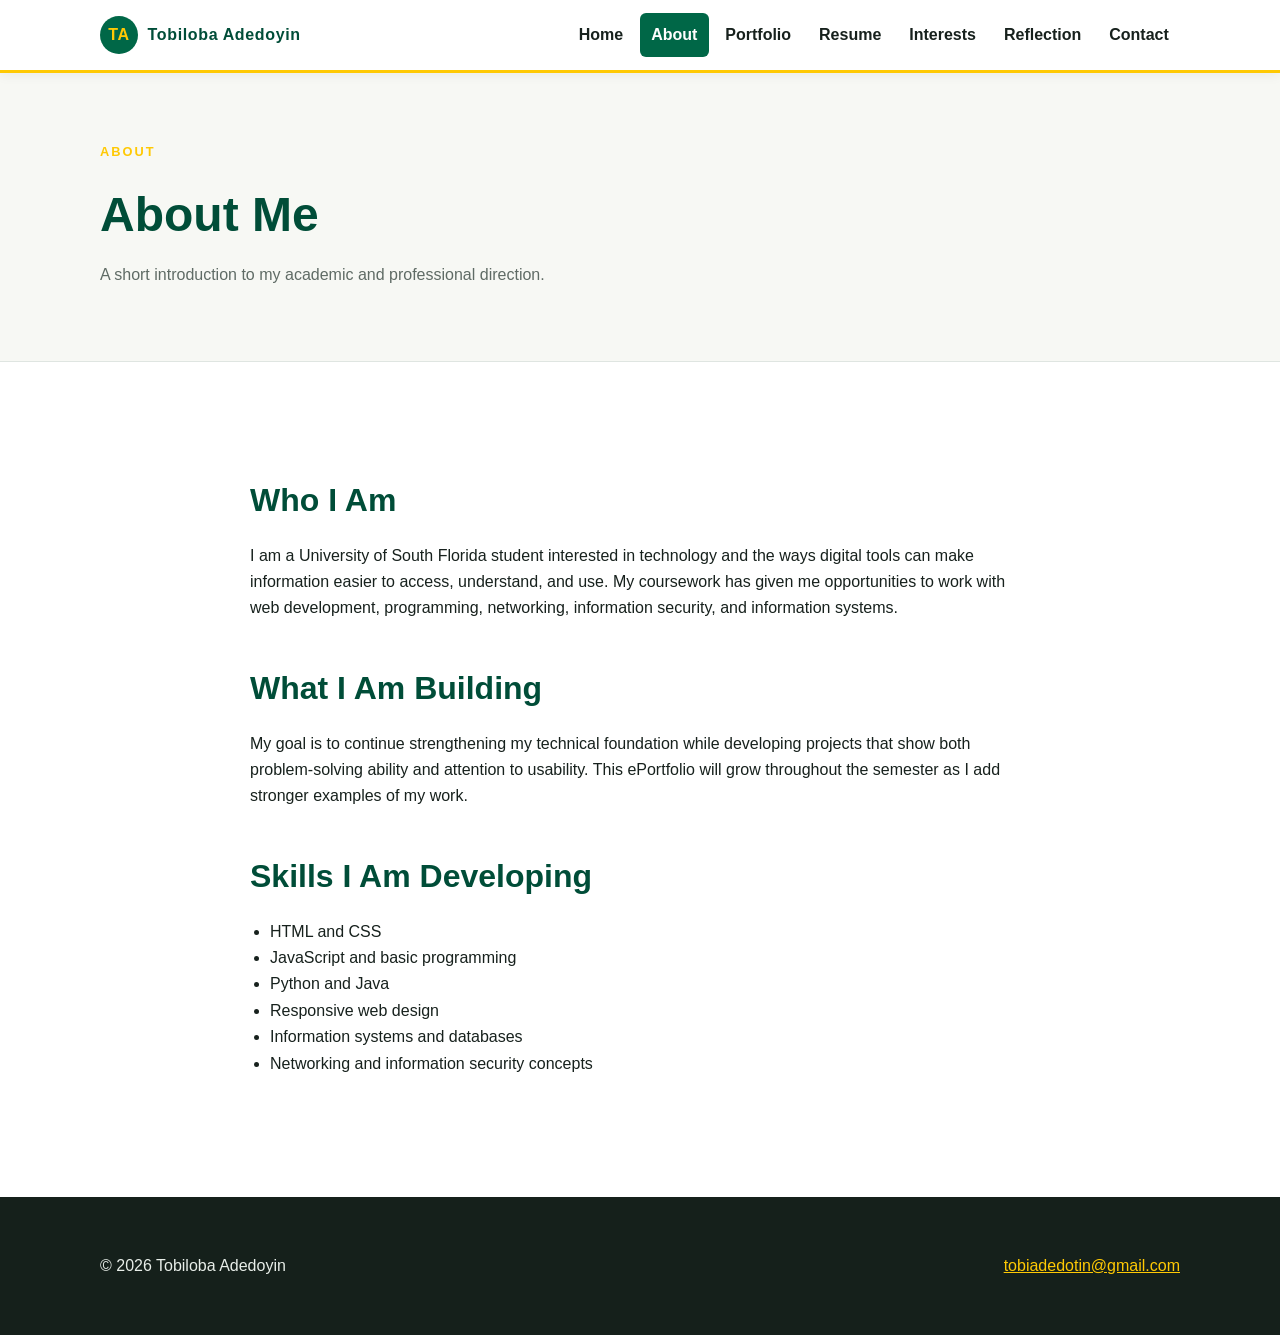
==== about.html @ c0148b47 "Add files via upload" ====
<!doctype html>
<html lang="en">
<head>
<meta charset="utf-8">
<meta name="viewport" content="width=device-width, initial-scale=1">
<meta name="description" content="Tobiloba Adedoyin's professional ePortfolio.">
<title>About | Tobiloba Adedoyin</title>
<link rel="stylesheet" href="styles.css">
</head>
<body>
<a class="skip-link" href="#main-content">Skip to main content</a>
<header class="site-header">
  <div class="nav-wrap">
    <a class="brand" href="index.html"><span class="brand-mark" aria-hidden="true">TA</span><span>Tobiloba Adedoyin</span></a>
    <button class="nav-toggle" type="button" aria-expanded="false" aria-controls="site-nav">Menu</button>
    <nav id="site-nav" class="site-nav" aria-label="Main navigation"><a href="index.html" >Home</a><a href="about.html" aria-current="page">About</a><a href="portfolio.html" >Portfolio</a><a href="resume.html" >Resume</a><a href="interests.html" >Interests</a><a href="reflection.html" >Reflection</a><a href="contact.html" >Contact</a></nav>
  </div>
</header>
<main id="main-content">
<section class="page-hero"><div class="container"><p class="eyebrow">About</p><h1>About Me</h1><p class="section-intro">A short introduction to my academic and professional direction.</p></div></section>
<section class="section"><div class="container prose">
<h2>Who I Am</h2>
<p>I am a University of South Florida student interested in technology and the ways digital tools can make information easier to access, understand, and use. My coursework has given me opportunities to work with web development, programming, networking, information security, and information systems.</p>
<h2>What I Am Building</h2>
<p>My goal is to continue strengthening my technical foundation while developing projects that show both problem-solving ability and attention to usability. This ePortfolio will grow throughout the semester as I add stronger examples of my work.</p>
<h2>Skills I Am Developing</h2>
<ul class="list"><li>HTML and CSS</li><li>JavaScript and basic programming</li><li>Python and Java</li><li>Responsive web design</li><li>Information systems and databases</li><li>Networking and information security concepts</li></ul>
</div></section>
</main>
<footer class="site-footer">
  <div class="container footer-grid">
    <p>© 2026 Tobiloba Adedoyin</p>
    <p><a href="mailto:tobiadedotin@gmail.com">tobiadedotin@gmail.com</a></p>
  </div>
</footer>
<script>
const toggle=document.querySelector('.nav-toggle');
const nav=document.querySelector('.site-nav');
if(toggle) toggle.addEventListener('click',()=>{
  const open=toggle.getAttribute('aria-expanded')==='true';
  toggle.setAttribute('aria-expanded', String(!open));
  nav.classList.toggle('open');
});
</script>
</body>
</html>
---- styles.css ----
:root{
  --green:#006747;
  --green-dark:#004d38;
  --gold:#ffc904;
  --cream:#f7f8f4;
  --ink:#17211d;
  --muted:#5f6b65;
  --white:#fff;
  --border:#dfe5e1;
  --max:1120px;
}
*{box-sizing:border-box}
html{scroll-behavior:smooth}
body{margin:0;font-family:Arial,Helvetica,sans-serif;color:var(--ink);background:var(--white);line-height:1.65}
a{color:var(--green-dark)}
a:focus-visible,button:focus-visible{outline:3px solid var(--gold);outline-offset:3px}
.skip-link{position:absolute;left:-9999px;top:auto}
.skip-link:focus{left:1rem;top:1rem;background:var(--white);padding:.75rem 1rem;z-index:9999}
.site-header{position:sticky;top:0;z-index:1000;background:rgba(255,255,255,.97);border-bottom:3px solid var(--gold);box-shadow:0 2px 12px rgba(0,0,0,.06)}
.nav-wrap{max-width:var(--max);margin:auto;padding:.8rem 1.25rem;display:flex;align-items:center;justify-content:space-between;gap:1rem}
.brand{text-decoration:none;color:var(--green-dark);font-weight:800;letter-spacing:.04em;display:flex;align-items:center;gap:.6rem}
.brand-mark{display:grid;place-items:center;width:38px;height:38px;border-radius:50%;background:var(--green);color:var(--gold);font-weight:900}
.nav-toggle{display:none;background:var(--green);color:var(--white);border:0;border-radius:7px;padding:.55rem .75rem;font-weight:700}
.site-nav{display:flex;gap:.35rem;flex-wrap:wrap;justify-content:flex-end}
.site-nav a{text-decoration:none;color:var(--ink);font-weight:700;padding:.55rem .7rem;border-radius:6px}
.site-nav a:hover,.site-nav a[aria-current="page"]{background:var(--green);color:var(--white)}
.container{max-width:var(--max);margin:auto;padding:0 1.25rem}
.hero{background:linear-gradient(135deg,var(--green-dark),var(--green));color:var(--white);padding:6rem 0}
.hero-grid{display:grid;grid-template-columns:1.4fr .8fr;gap:3rem;align-items:center}
.eyebrow{text-transform:uppercase;letter-spacing:.16em;font-size:.8rem;font-weight:800;color:var(--gold)}
.hero h1{font-size:clamp(2.5rem,6vw,4.7rem);line-height:1.05;margin:.5rem 0 1rem}
.hero p{font-size:1.15rem;max-width:700px;color:#f1f5f2}
.btn{display:inline-block;margin-top:1rem;padding:.8rem 1.1rem;border-radius:7px;text-decoration:none;font-weight:800}
.btn-primary{background:var(--gold);color:#183020}
.btn-secondary{border:2px solid var(--white);color:var(--white);margin-left:.5rem}
.hero-card{background:var(--white);color:var(--ink);padding:1.5rem;border-radius:14px;box-shadow:0 16px 40px rgba(0,0,0,.2)}
.hero-card img{display:block;max-width:220px;width:100%;height:auto;margin:auto}
.section{padding:4.5rem 0}
.section.alt{background:var(--cream)}
.section h2{font-size:2rem;color:var(--green-dark);margin:0 0 .6rem}
.section-intro{max-width:720px;color:var(--muted);margin-top:0}
.grid{display:grid;grid-template-columns:repeat(3,1fr);gap:1.25rem}
.card{border:1px solid var(--border);border-radius:12px;padding:1.5rem;background:var(--white);box-shadow:0 5px 18px rgba(0,0,0,.04)}
.card h3{margin-top:0;color:var(--green-dark)}
.card .tag{display:inline-block;font-size:.75rem;font-weight:800;background:#e8f0eb;color:var(--green-dark);padding:.25rem .55rem;border-radius:999px;margin-bottom:.7rem}
.card p{color:var(--muted)}
.page-hero{background:var(--cream);padding:3.5rem 0;border-bottom:1px solid var(--border)}
.page-hero h1{font-size:3rem;color:var(--green-dark);margin:0 0 .5rem}
.prose{max-width:820px}
.prose h2{margin-top:2.5rem}
.list{padding-left:1.25rem}
.resume-grid{display:grid;grid-template-columns:1fr 1fr;gap:1.5rem}
.meta{color:var(--muted);font-size:.95rem}
.project-actions{margin-top:1rem}
.site-footer{background:#15201b;color:#e8eee9;padding:2.5rem 0;margin-top:2rem}
.site-footer a{color:var(--gold)}
.footer-grid{display:flex;justify-content:space-between;gap:1rem;flex-wrap:wrap}
.contact-box{border-left:5px solid var(--gold);background:var(--cream);padding:1.5rem;border-radius:8px}
small.note{display:block;color:var(--muted);margin-top:.75rem}
@media(max-width:850px){
  .nav-toggle{display:block}
  .site-nav{display:none;width:100%;padding-top:.5rem}
  .site-nav.open{display:flex;flex-direction:column}
  .nav-wrap{flex-wrap:wrap}
  .hero-grid,.resume-grid{grid-template-columns:1fr}
  .grid{grid-template-columns:1fr}
  .hero{padding:4rem 0}
  .hero-card{max-width:420px}
  .btn-secondary{margin-left:0}
}
@media(prefers-reduced-motion:reduce){
  html{scroll-behavior:auto}
}
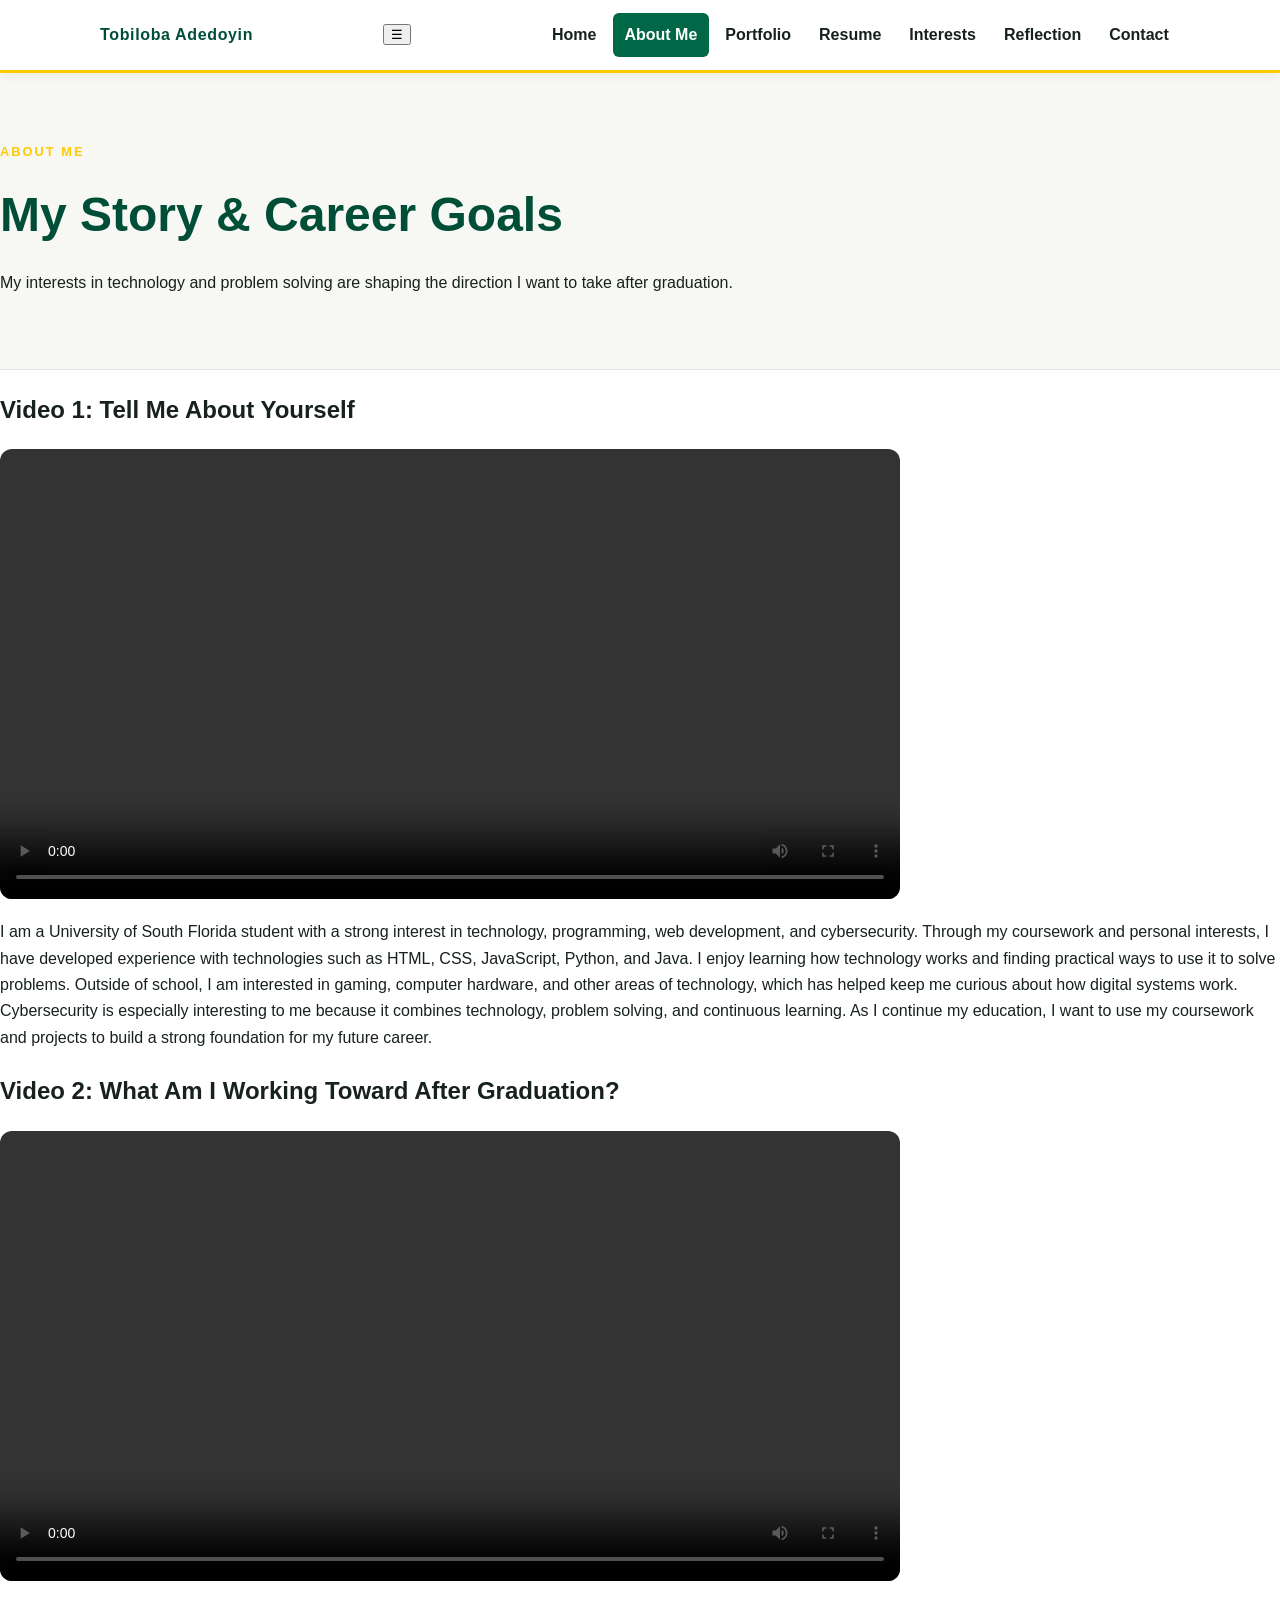
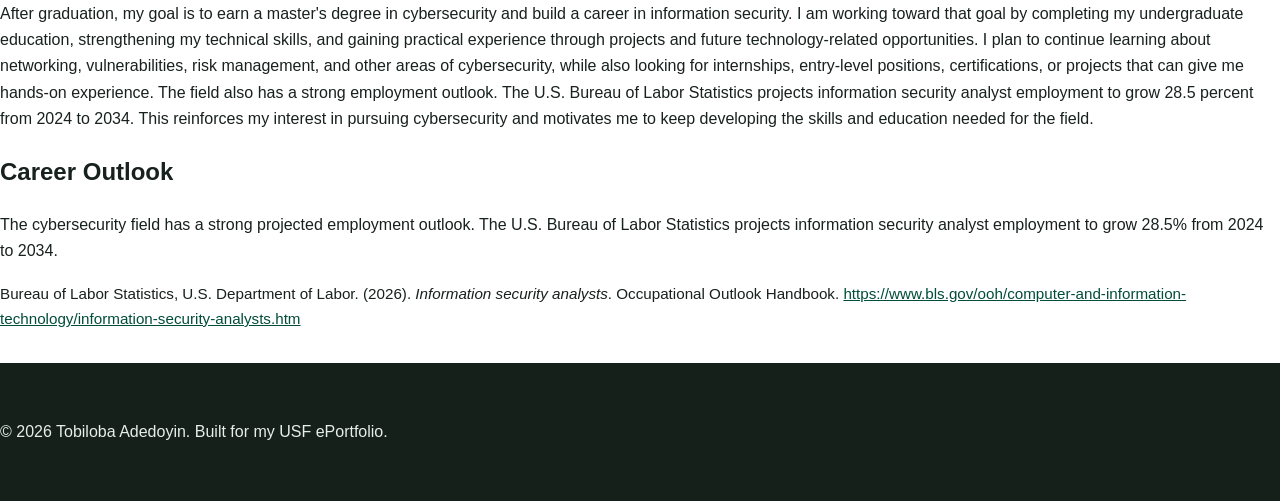
==== commit ac50a844: "Add files via upload" ====
--- a/about.html
+++ b/about.html
@@ -1,46 +1,65 @@
-<!doctype html>
+<!DOCTYPE html>
 <html lang="en">
 <head>
-<meta charset="utf-8">
-<meta name="viewport" content="width=device-width, initial-scale=1">
-<meta name="description" content="Tobiloba Adedoyin's professional ePortfolio.">
-<title>About | Tobiloba Adedoyin</title>
-<link rel="stylesheet" href="styles.css">
+  <meta charset="UTF-8">
+  <meta name="viewport" content="width=device-width, initial-scale=1.0">
+  <title>About Me | Tobiloba Adedoyin</title>
+  <link rel="stylesheet" href="styles.css">
 </head>
 <body>
-<a class="skip-link" href="#main-content">Skip to main content</a>
+<a class="skip-link" href="#main">Skip to content</a>
 <header class="site-header">
   <div class="nav-wrap">
-    <a class="brand" href="index.html"><span class="brand-mark" aria-hidden="true">TA</span><span>Tobiloba Adedoyin</span></a>
-    <button class="nav-toggle" type="button" aria-expanded="false" aria-controls="site-nav">Menu</button>
-    <nav id="site-nav" class="site-nav" aria-label="Main navigation"><a href="index.html" >Home</a><a href="about.html" aria-current="page">About</a><a href="portfolio.html" >Portfolio</a><a href="resume.html" >Resume</a><a href="interests.html" >Interests</a><a href="reflection.html" >Reflection</a><a href="contact.html" >Contact</a></nav>
+    <a class="brand" href="index.html">Tobiloba Adedoyin</a>
+    <button class="menu-toggle" aria-label="Open navigation" aria-expanded="false">☰</button>
+    <nav class="site-nav" aria-label="Main navigation">
+      <a href="index.html">Home</a>
+      <a href="about.html" aria-current="page">About Me</a>
+      <a href="portfolio.html">Portfolio</a>
+      <a href="resume.html">Resume</a>
+      <a href="interests.html">Interests</a>
+      <a href="reflection.html">Reflection</a>
+      <a href="contact.html">Contact</a>
+    </nav>
   </div>
 </header>
-<main id="main-content">
-<section class="page-hero"><div class="container"><p class="eyebrow">About</p><h1>About Me</h1><p class="section-intro">A short introduction to my academic and professional direction.</p></div></section>
-<section class="section"><div class="container prose">
-<h2>Who I Am</h2>
-<p>I am a University of South Florida student interested in technology and the ways digital tools can make information easier to access, understand, and use. My coursework has given me opportunities to work with web development, programming, networking, information security, and information systems.</p>
-<h2>What I Am Building</h2>
-<p>My goal is to continue strengthening my technical foundation while developing projects that show both problem-solving ability and attention to usability. This ePortfolio will grow throughout the semester as I add stronger examples of my work.</p>
-<h2>Skills I Am Developing</h2>
-<ul class="list"><li>HTML and CSS</li><li>JavaScript and basic programming</li><li>Python and Java</li><li>Responsive web design</li><li>Information systems and databases</li><li>Networking and information security concepts</li></ul>
-</div></section>
+<main id="main" class="page-shell">
+  <section class="page-hero">
+    <p class="eyebrow">About Me</p>
+    <h1>My Story &amp; Career Goals</h1>
+    <p>My interests in technology and problem solving are shaping the direction I want to take after graduation.</p>
+  </section>
+  <section class="content-section">
+    <h2>Video 1: Tell Me About Yourself</h2>
+    <div class="video-card">
+      <video controls preload="metadata" playsinline aria-label="Tell me about myself interview video">
+        <source src="videos/about-me.mp4" type="video/mp4">
+        Your browser does not support the video element.
+      </video>
+    </div>
+    <p>I am a University of South Florida student with a strong interest in technology, programming, web development, and cybersecurity. Through my coursework and personal interests, I have developed experience with technologies such as HTML, CSS, JavaScript, Python, and Java. I enjoy learning how technology works and finding practical ways to use it to solve problems. Outside of school, I am interested in gaming, computer hardware, and other areas of technology, which has helped keep me curious about how digital systems work. Cybersecurity is especially interesting to me because it combines technology, problem solving, and continuous learning. As I continue my education, I want to use my coursework and projects to build a strong foundation for my future career.</p>
+  </section>
+  <section class="content-section">
+    <h2>Video 2: What Am I Working Toward After Graduation?</h2>
+    <div class="video-card">
+      <video controls preload="metadata" playsinline aria-label="Career goals interview video">
+        <source src="videos/career-goals.mp4" type="video/mp4">
+        Your browser does not support the video element.
+      </video>
+    </div>
+    <p>After graduation, my goal is to earn a master's degree in cybersecurity and build a career in information security. I am working toward that goal by completing my undergraduate education, strengthening my technical skills, and gaining practical experience through projects and future technology-related opportunities. I plan to continue learning about networking, vulnerabilities, risk management, and other areas of cybersecurity, while also looking for internships, entry-level positions, certifications, or projects that can give me hands-on experience. The field also has a strong employment outlook. The U.S. Bureau of Labor Statistics projects information security analyst employment to grow 28.5 percent from 2024 to 2034. This reinforces my interest in pursuing cybersecurity and motivates me to keep developing the skills and education needed for the field.</p>
+  </section>
+  <section class="content-section">
+    <h2>Career Outlook</h2>
+    <p>The cybersecurity field has a strong projected employment outlook. The U.S. Bureau of Labor Statistics projects information security analyst employment to grow 28.5% from 2024 to 2034.</p>
+    <p class="citation">Bureau of Labor Statistics, U.S. Department of Labor. (2026). <em>Information security analysts</em>. Occupational Outlook Handbook. <a href="https://www.bls.gov/ooh/computer-and-information-technology/information-security-analysts.htm">https://www.bls.gov/ooh/computer-and-information-technology/information-security-analysts.htm</a></p>
+  </section>
 </main>
-<footer class="site-footer">
-  <div class="container footer-grid">
-    <p>© 2026 Tobiloba Adedoyin</p>
-    <p><a href="mailto:tobiadedotin@gmail.com">tobiadedotin@gmail.com</a></p>
-  </div>
-</footer>
+<footer class="site-footer"><p>© 2026 Tobiloba Adedoyin. Built for my USF ePortfolio.</p></footer>
 <script>
-const toggle=document.querySelector('.nav-toggle');
-const nav=document.querySelector('.site-nav');
-if(toggle) toggle.addEventListener('click',()=>{
-  const open=toggle.getAttribute('aria-expanded')==='true';
-  toggle.setAttribute('aria-expanded', String(!open));
-  nav.classList.toggle('open');
-});
+const button = document.querySelector('.menu-toggle');
+const nav = document.querySelector('.site-nav');
+if (button) button.addEventListener('click', () => { const open = nav.classList.toggle('open'); button.setAttribute('aria-expanded', open); });
 </script>
 </body>
-</html>+</html>
--- a/styles.css
+++ b/styles.css
@@ -72,3 +72,8 @@
 @media(prefers-reduced-motion:reduce){
   html{scroll-behavior:auto}
 }
+
+
+.video-card { margin: 1rem 0 1.25rem; }
+.video-card video { display:block; width:100%; max-width:900px; height:auto; border-radius:12px; }
+.citation { font-size:0.95rem; }
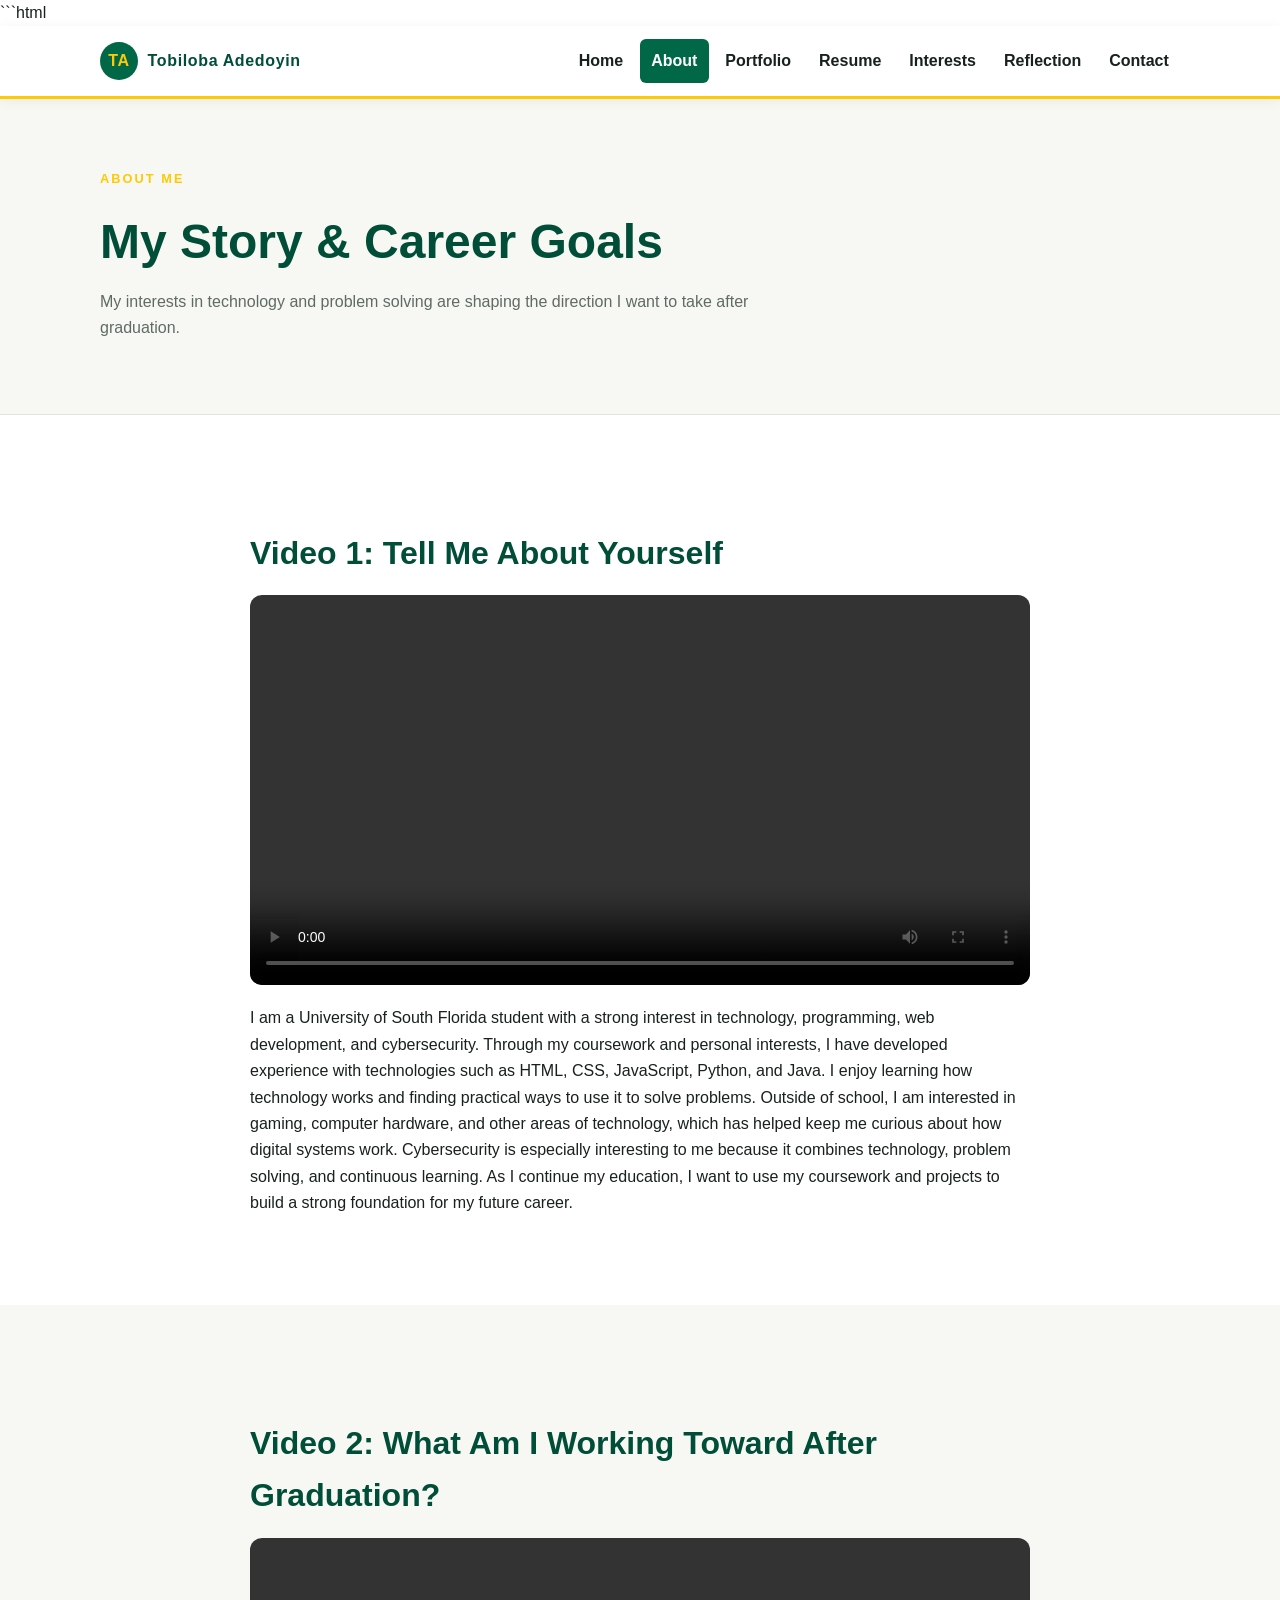
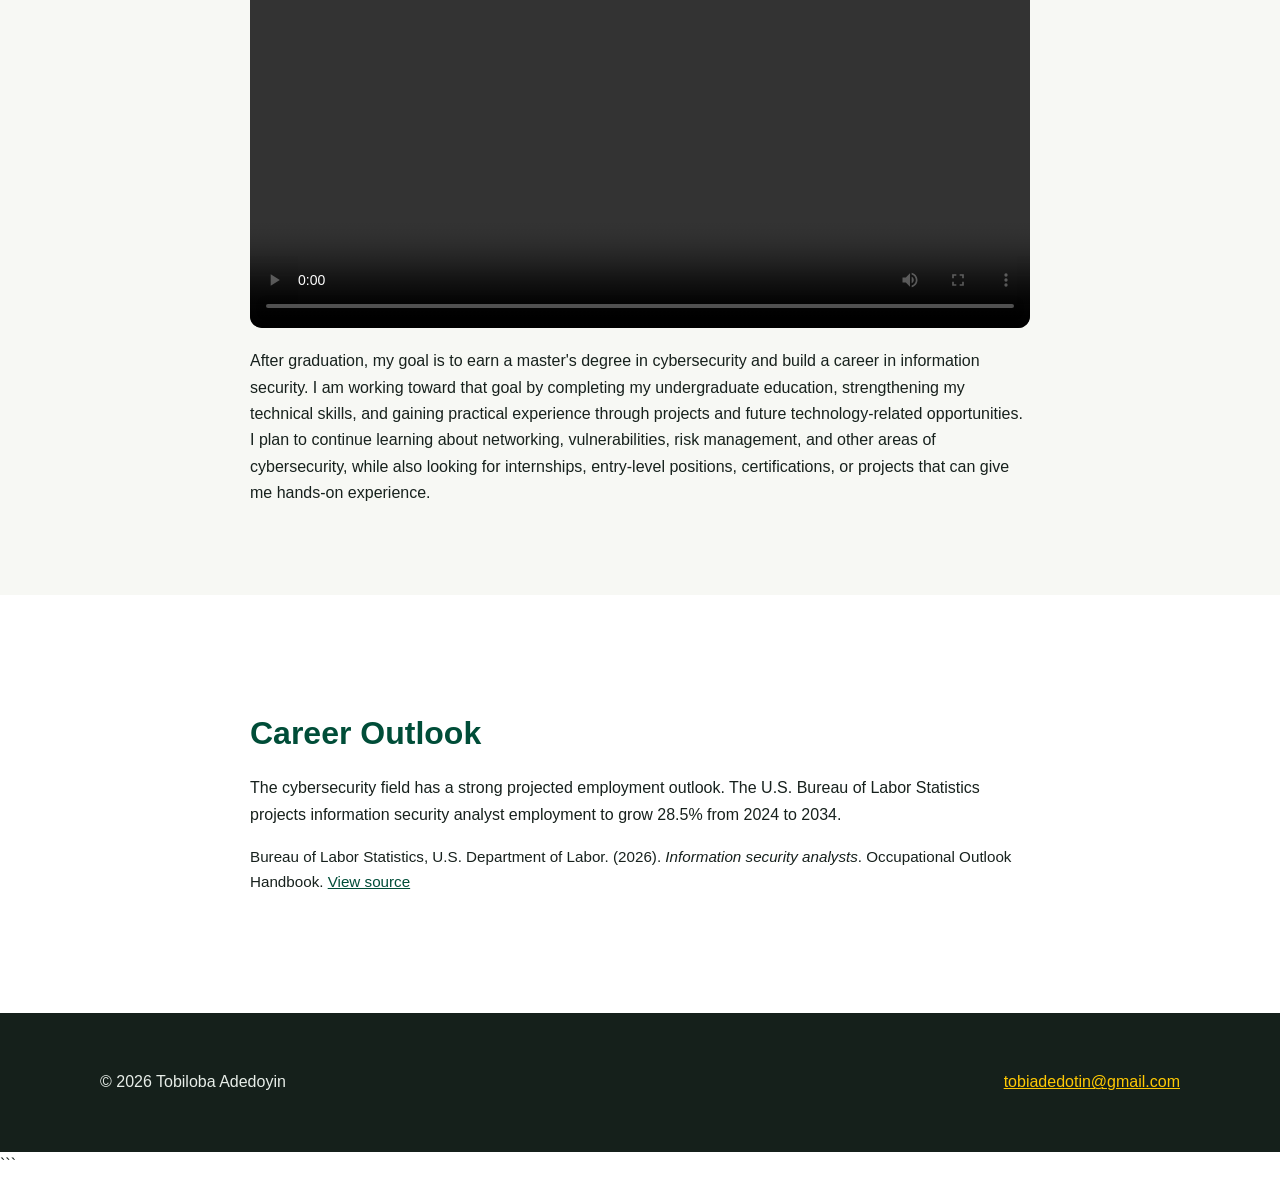
==== commit f4943795: "Update about.html" ====
--- a/about.html
+++ b/about.html
@@ -1,65 +1,161 @@
-<!DOCTYPE html>
+```html
+<!doctype html>
 <html lang="en">
 <head>
-  <meta charset="UTF-8">
-  <meta name="viewport" content="width=device-width, initial-scale=1.0">
-  <title>About Me | Tobiloba Adedoyin</title>
-  <link rel="stylesheet" href="styles.css">
+<meta charset="utf-8">
+<meta name="viewport" content="width=device-width, initial-scale=1">
+<meta name="description" content="About Tobiloba Adedoyin, his background, interests, and career goals.">
+<title>About Me | Tobiloba Adedoyin</title>
+<link rel="stylesheet" href="styles.css">
 </head>
+
 <body>
-<a class="skip-link" href="#main">Skip to content</a>
+
+<a class="skip-link" href="#main-content">Skip to main content</a>
+
 <header class="site-header">
   <div class="nav-wrap">
-    <a class="brand" href="index.html">Tobiloba Adedoyin</a>
-    <button class="menu-toggle" aria-label="Open navigation" aria-expanded="false">☰</button>
-    <nav class="site-nav" aria-label="Main navigation">
+
+    <a class="brand" href="index.html">
+      <span class="brand-mark" aria-hidden="true">TA</span>
+      <span>Tobiloba Adedoyin</span>
+    </a>
+
+    <button class="nav-toggle" type="button" aria-expanded="false" aria-controls="site-nav">
+      Menu
+    </button>
+
+    <nav id="site-nav" class="site-nav" aria-label="Main navigation">
       <a href="index.html">Home</a>
-      <a href="about.html" aria-current="page">About Me</a>
+      <a href="about.html" aria-current="page">About</a>
       <a href="portfolio.html">Portfolio</a>
       <a href="resume.html">Resume</a>
       <a href="interests.html">Interests</a>
       <a href="reflection.html">Reflection</a>
       <a href="contact.html">Contact</a>
     </nav>
+
   </div>
 </header>
-<main id="main" class="page-shell">
+
+<main id="main-content">
+
   <section class="page-hero">
-    <p class="eyebrow">About Me</p>
-    <h1>My Story &amp; Career Goals</h1>
-    <p>My interests in technology and problem solving are shaping the direction I want to take after graduation.</p>
+    <div class="container">
+      <p class="eyebrow">About Me</p>
+      <h1>My Story &amp; Career Goals</h1>
+      <p class="section-intro">
+        My interests in technology and problem solving are shaping the direction
+        I want to take after graduation.
+      </p>
+    </div>
   </section>
-  <section class="content-section">
-    <h2>Video 1: Tell Me About Yourself</h2>
-    <div class="video-card">
-      <video controls preload="metadata" playsinline aria-label="Tell me about myself interview video">
-        <source src="videos/about-me.mp4" type="video/mp4">
-        Your browser does not support the video element.
-      </video>
+
+  <section class="section">
+    <div class="container prose">
+
+      <h2>Video 1: Tell Me About Yourself</h2>
+
+      <div class="video-card">
+        <video controls preload="metadata" playsinline
+          aria-label="Tell me about myself interview video">
+          <source src="videos/about-me.mp4" type="video/mp4">
+          Your browser does not support the video element.
+        </video>
+      </div>
+
+      <p>
+        I am a University of South Florida student with a strong interest in
+        technology, programming, web development, and cybersecurity. Through my
+        coursework and personal interests, I have developed experience with
+        technologies such as HTML, CSS, JavaScript, Python, and Java. I enjoy
+        learning how technology works and finding practical ways to use it to
+        solve problems. Outside of school, I am interested in gaming, computer
+        hardware, and other areas of technology, which has helped keep me curious
+        about how digital systems work. Cybersecurity is especially interesting
+        to me because it combines technology, problem solving, and continuous
+        learning. As I continue my education, I want to use my coursework and
+        projects to build a strong foundation for my future career.
+      </p>
+
     </div>
-    <p>I am a University of South Florida student with a strong interest in technology, programming, web development, and cybersecurity. Through my coursework and personal interests, I have developed experience with technologies such as HTML, CSS, JavaScript, Python, and Java. I enjoy learning how technology works and finding practical ways to use it to solve problems. Outside of school, I am interested in gaming, computer hardware, and other areas of technology, which has helped keep me curious about how digital systems work. Cybersecurity is especially interesting to me because it combines technology, problem solving, and continuous learning. As I continue my education, I want to use my coursework and projects to build a strong foundation for my future career.</p>
   </section>
-  <section class="content-section">
-    <h2>Video 2: What Am I Working Toward After Graduation?</h2>
-    <div class="video-card">
-      <video controls preload="metadata" playsinline aria-label="Career goals interview video">
-        <source src="videos/career-goals.mp4" type="video/mp4">
-        Your browser does not support the video element.
-      </video>
+
+  <section class="section alt">
+    <div class="container prose">
+
+      <h2>Video 2: What Am I Working Toward After Graduation?</h2>
+
+      <div class="video-card">
+        <video controls preload="metadata" playsinline
+          aria-label="Career goals interview video">
+          <source src="videos/career-goals.mp4" type="video/mp4">
+          Your browser does not support the video element.
+        </video>
+      </div>
+
+      <p>
+        After graduation, my goal is to earn a master's degree in cybersecurity
+        and build a career in information security. I am working toward that
+        goal by completing my undergraduate education, strengthening my
+        technical skills, and gaining practical experience through projects
+        and future technology-related opportunities. I plan to continue
+        learning about networking, vulnerabilities, risk management, and other
+        areas of cybersecurity, while also looking for internships, entry-level
+        positions, certifications, or projects that can give me hands-on
+        experience.
+      </p>
+
     </div>
-    <p>After graduation, my goal is to earn a master's degree in cybersecurity and build a career in information security. I am working toward that goal by completing my undergraduate education, strengthening my technical skills, and gaining practical experience through projects and future technology-related opportunities. I plan to continue learning about networking, vulnerabilities, risk management, and other areas of cybersecurity, while also looking for internships, entry-level positions, certifications, or projects that can give me hands-on experience. The field also has a strong employment outlook. The U.S. Bureau of Labor Statistics projects information security analyst employment to grow 28.5 percent from 2024 to 2034. This reinforces my interest in pursuing cybersecurity and motivates me to keep developing the skills and education needed for the field.</p>
   </section>
-  <section class="content-section">
-    <h2>Career Outlook</h2>
-    <p>The cybersecurity field has a strong projected employment outlook. The U.S. Bureau of Labor Statistics projects information security analyst employment to grow 28.5% from 2024 to 2034.</p>
-    <p class="citation">Bureau of Labor Statistics, U.S. Department of Labor. (2026). <em>Information security analysts</em>. Occupational Outlook Handbook. <a href="https://www.bls.gov/ooh/computer-and-information-technology/information-security-analysts.htm">https://www.bls.gov/ooh/computer-and-information-technology/information-security-analysts.htm</a></p>
+
+  <section class="section">
+    <div class="container prose">
+
+      <h2>Career Outlook</h2>
+
+      <p>
+        The cybersecurity field has a strong projected employment outlook.
+        The U.S. Bureau of Labor Statistics projects information security
+        analyst employment to grow 28.5% from 2024 to 2034.
+      </p>
+
+      <p class="citation">
+        Bureau of Labor Statistics, U.S. Department of Labor. (2026).
+        <em>Information security analysts</em>. Occupational Outlook Handbook.
+        <a href="https://www.bls.gov/ooh/computer-and-information-technology/information-security-analysts.htm">
+          View source
+        </a>
+      </p>
+
+    </div>
   </section>
+
 </main>
-<footer class="site-footer"><p>© 2026 Tobiloba Adedoyin. Built for my USF ePortfolio.</p></footer>
+
+<footer class="site-footer">
+  <div class="container footer-grid">
+    <p>© 2026 Tobiloba Adedoyin</p>
+    <p>
+      <a href="mailto:tobiadedotin@gmail.com">tobiadedotin@gmail.com</a>
+    </p>
+  </div>
+</footer>
+
 <script>
-const button = document.querySelector('.menu-toggle');
+const toggle = document.querySelector('.nav-toggle');
 const nav = document.querySelector('.site-nav');
-if (button) button.addEventListener('click', () => { const open = nav.classList.toggle('open'); button.setAttribute('aria-expanded', open); });
+
+if (toggle) {
+  toggle.addEventListener('click', () => {
+    const open = toggle.getAttribute('aria-expanded') === 'true';
+
+    toggle.setAttribute('aria-expanded', String(!open));
+    nav.classList.toggle('open');
+  });
+}
 </script>
+
 </body>
 </html>
+```
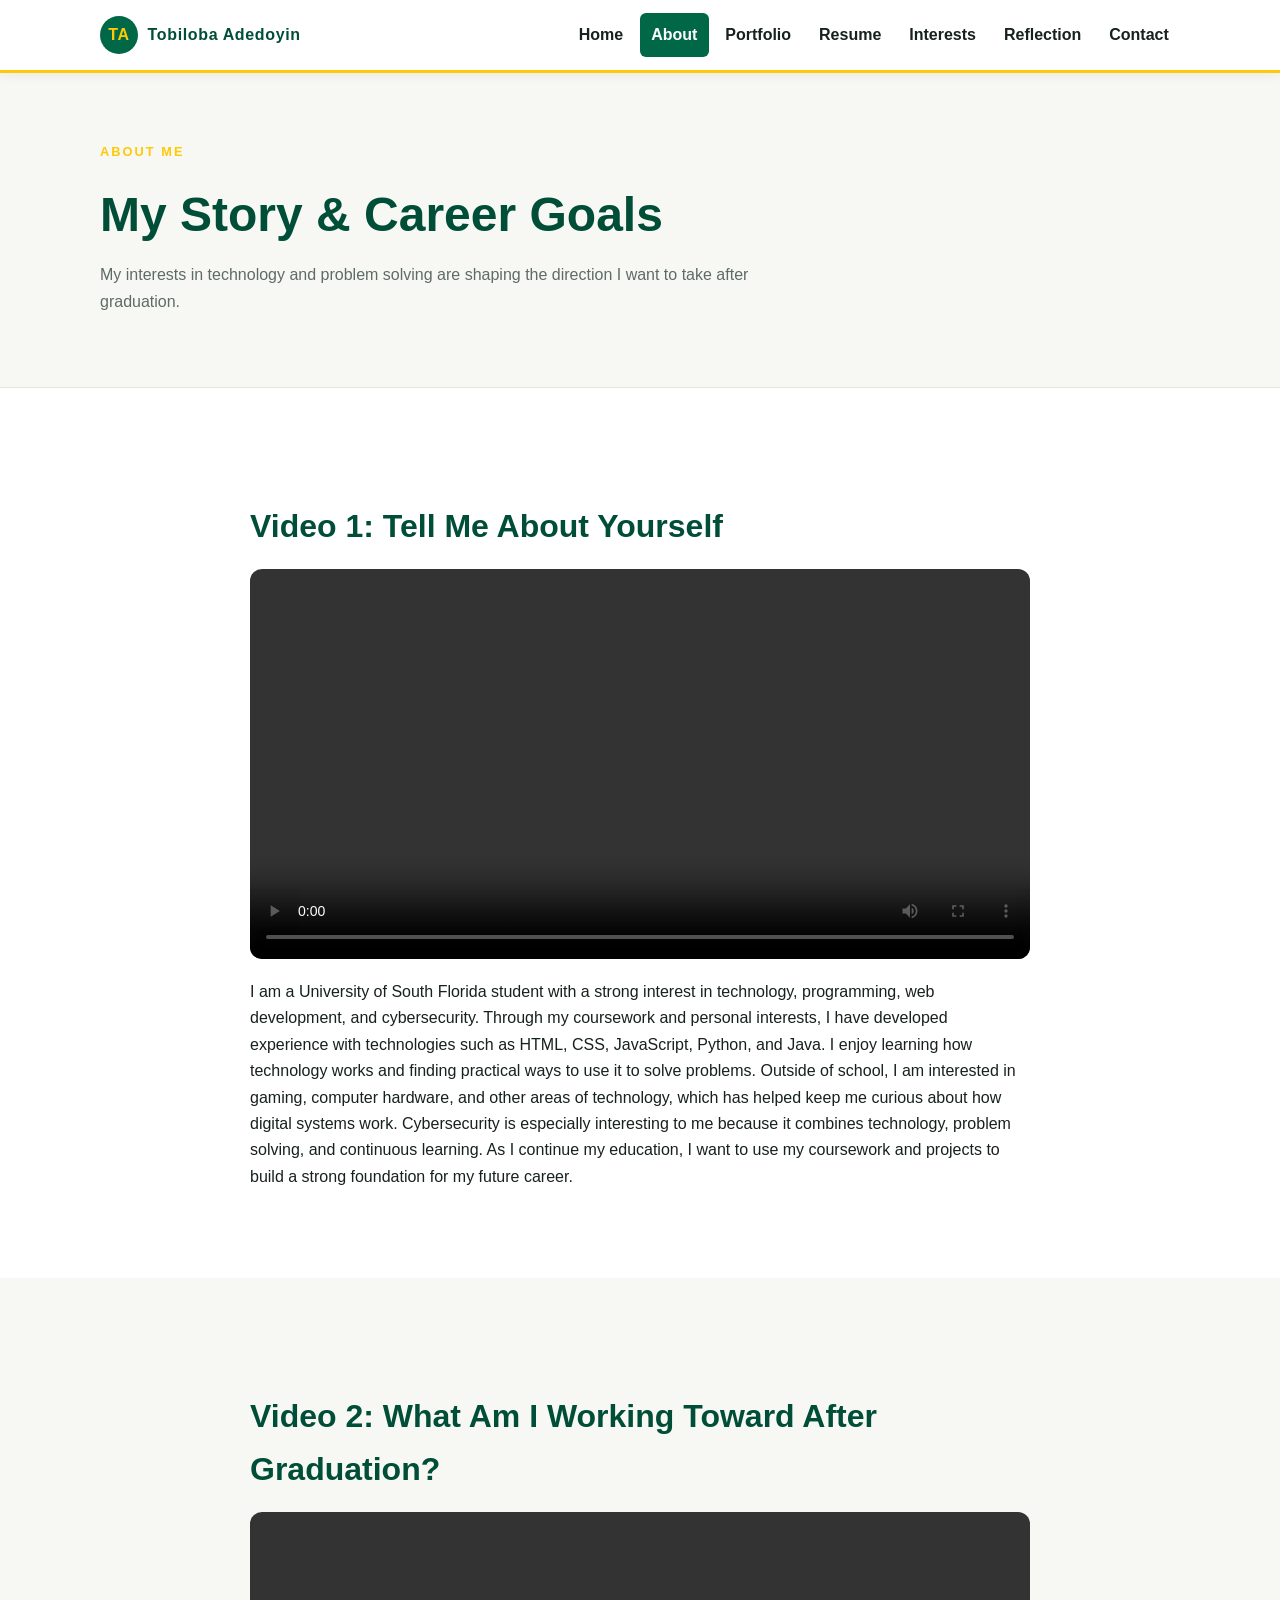
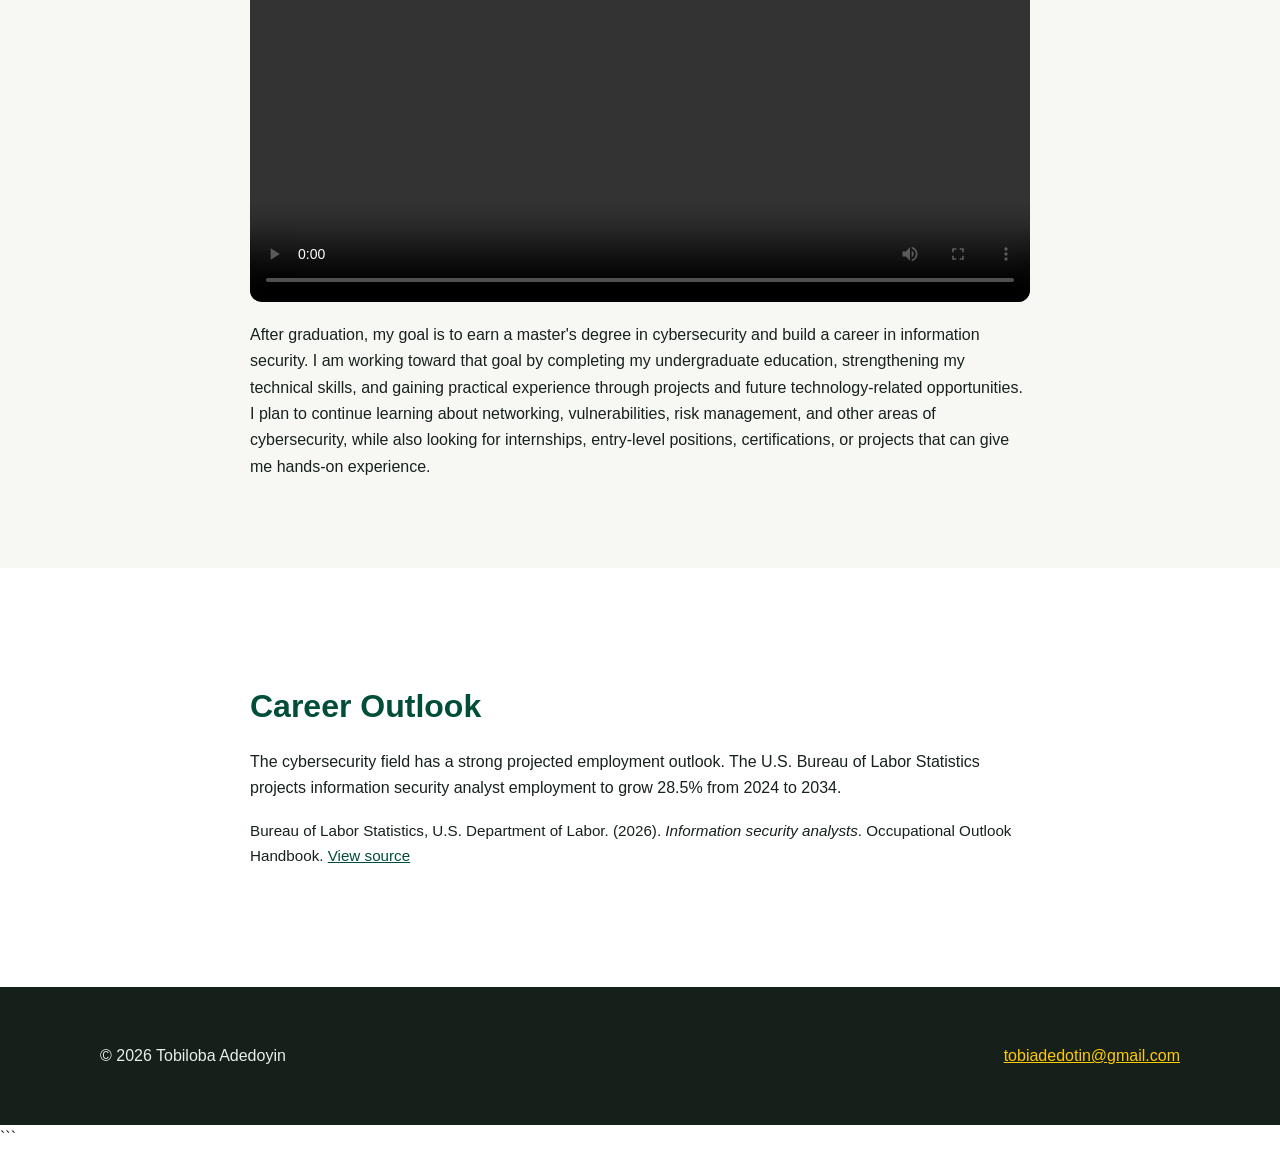
==== commit 00d3ccb8: "Update about.html" ====
--- a/about.html
+++ b/about.html
@@ -1,4 +1,3 @@
-```html
 <!doctype html>
 <html lang="en">
 <head>
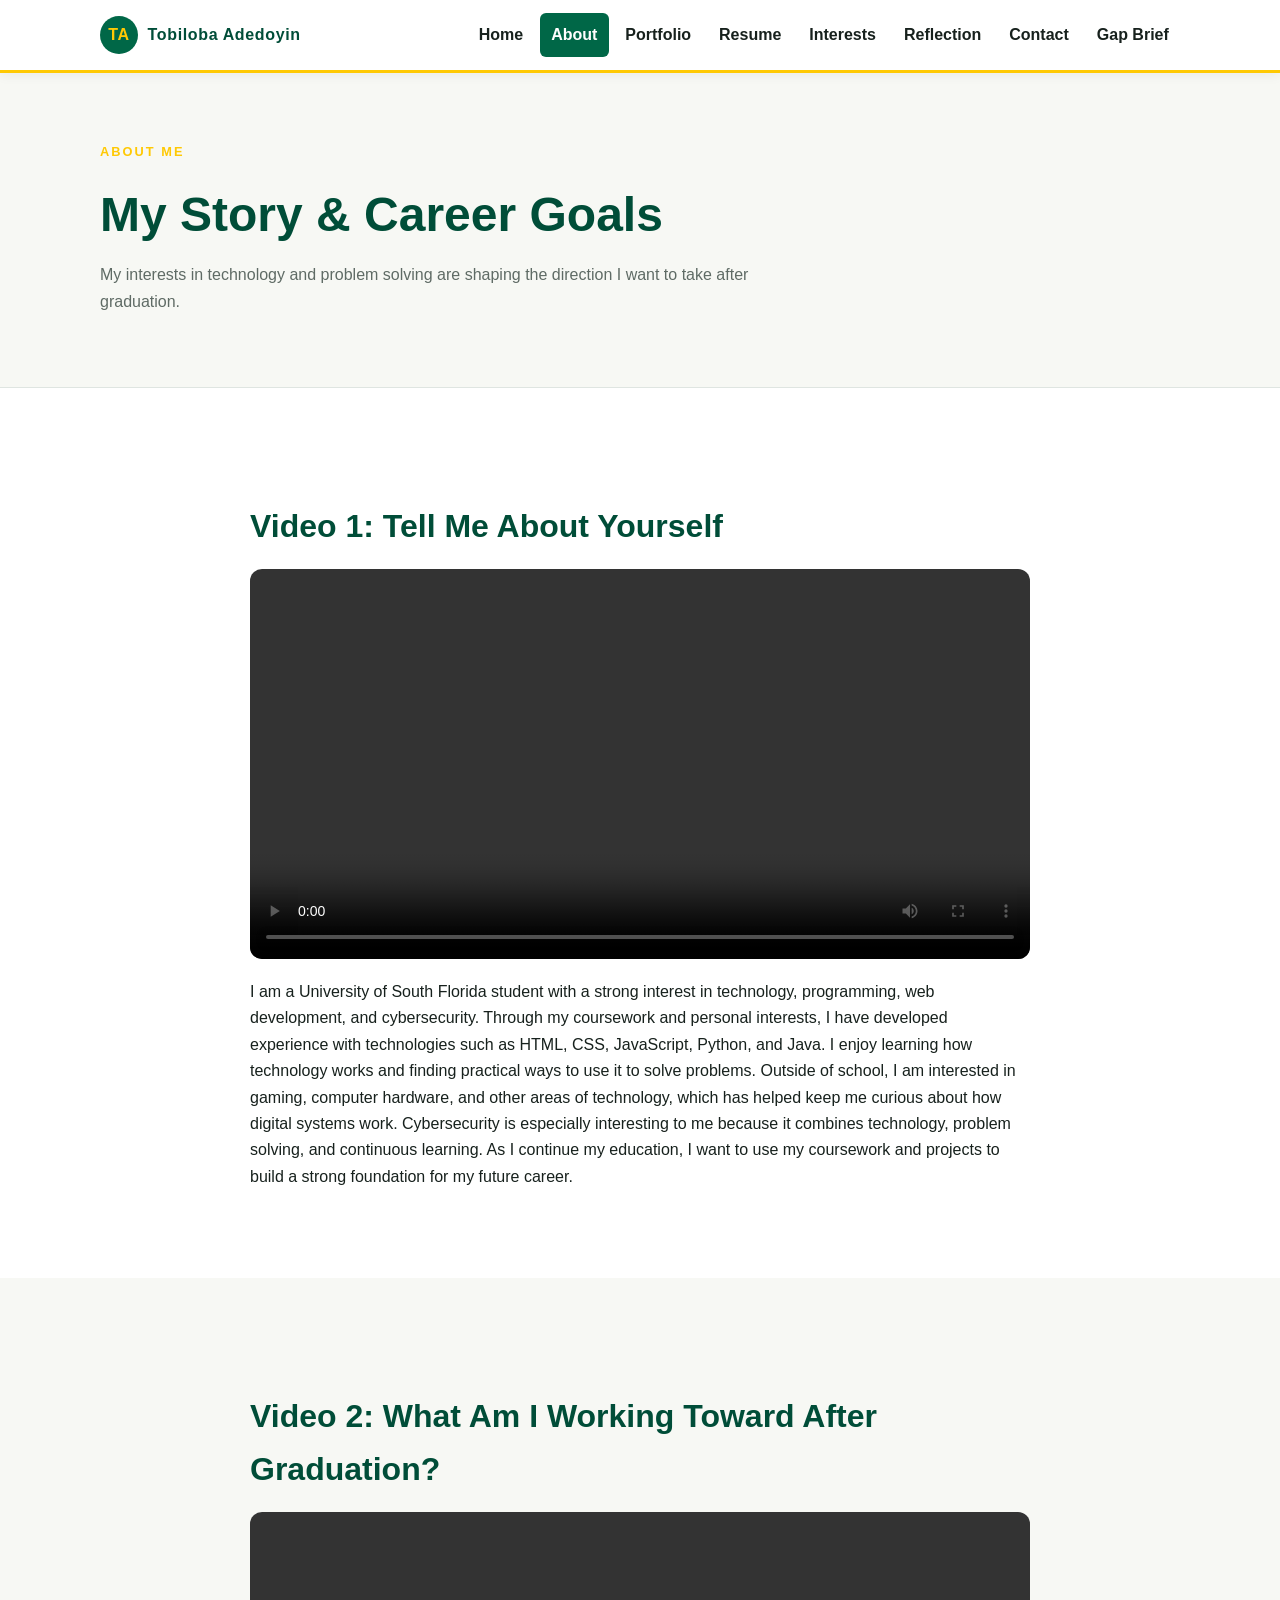
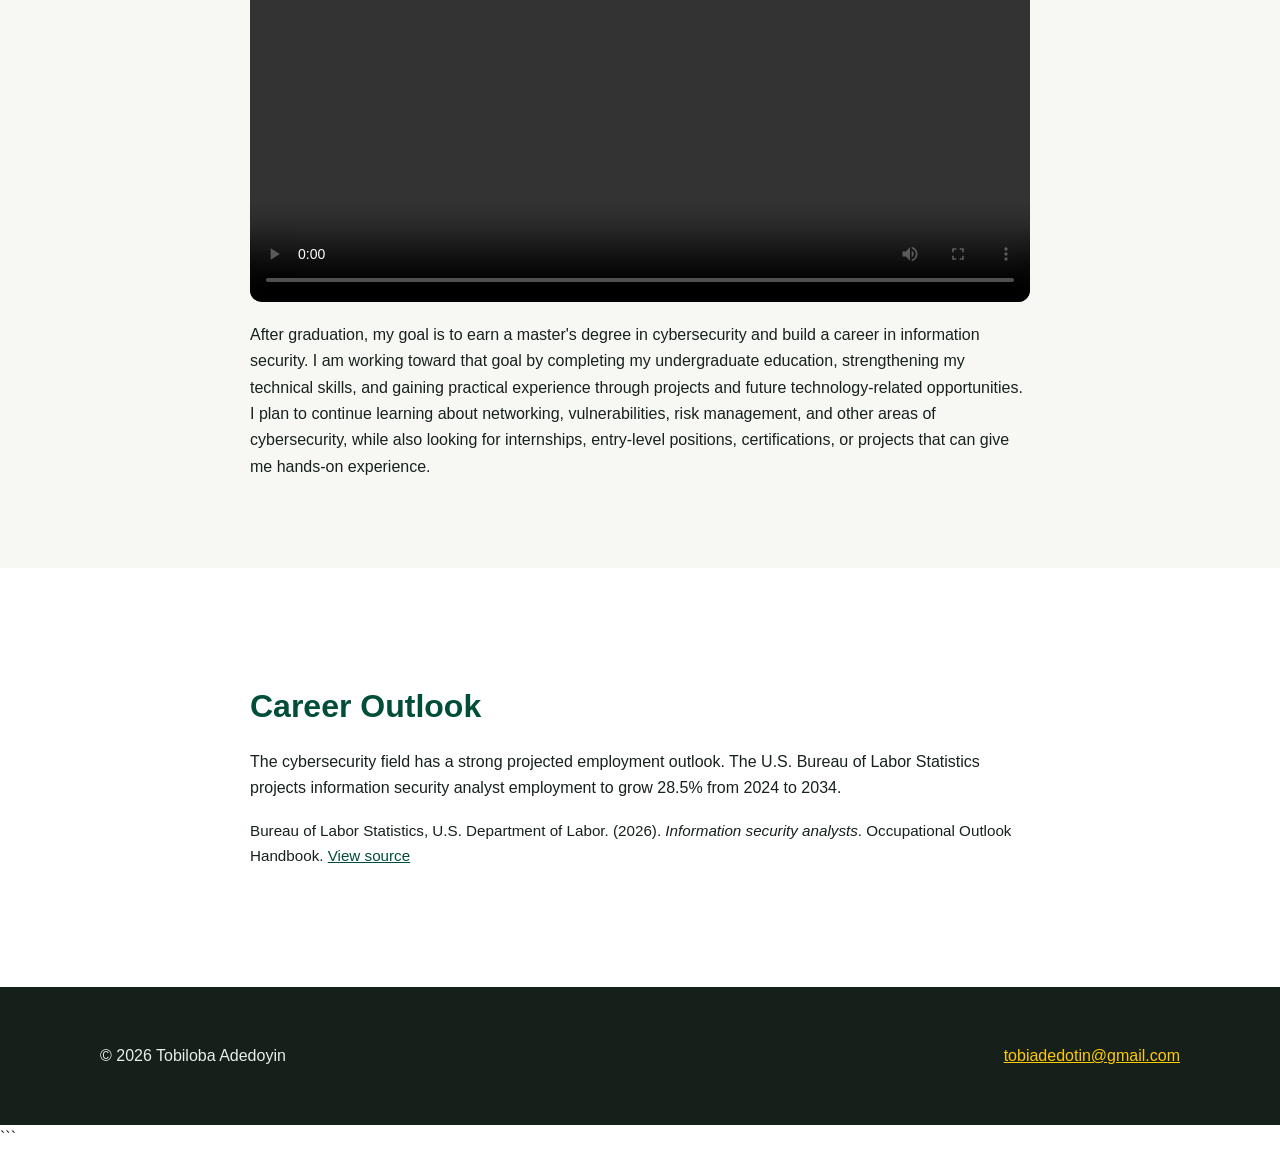
==== commit b68ddfe2: "Gap Brief Assignment added Gap Brief Assignment" ====
--- a/about.html
+++ b/about.html
@@ -32,6 +32,7 @@
       <a href="interests.html">Interests</a>
       <a href="reflection.html">Reflection</a>
       <a href="contact.html">Contact</a>
+      <a href="gap-brief.html">Gap Brief</a>
     </nav>
 
   </div>
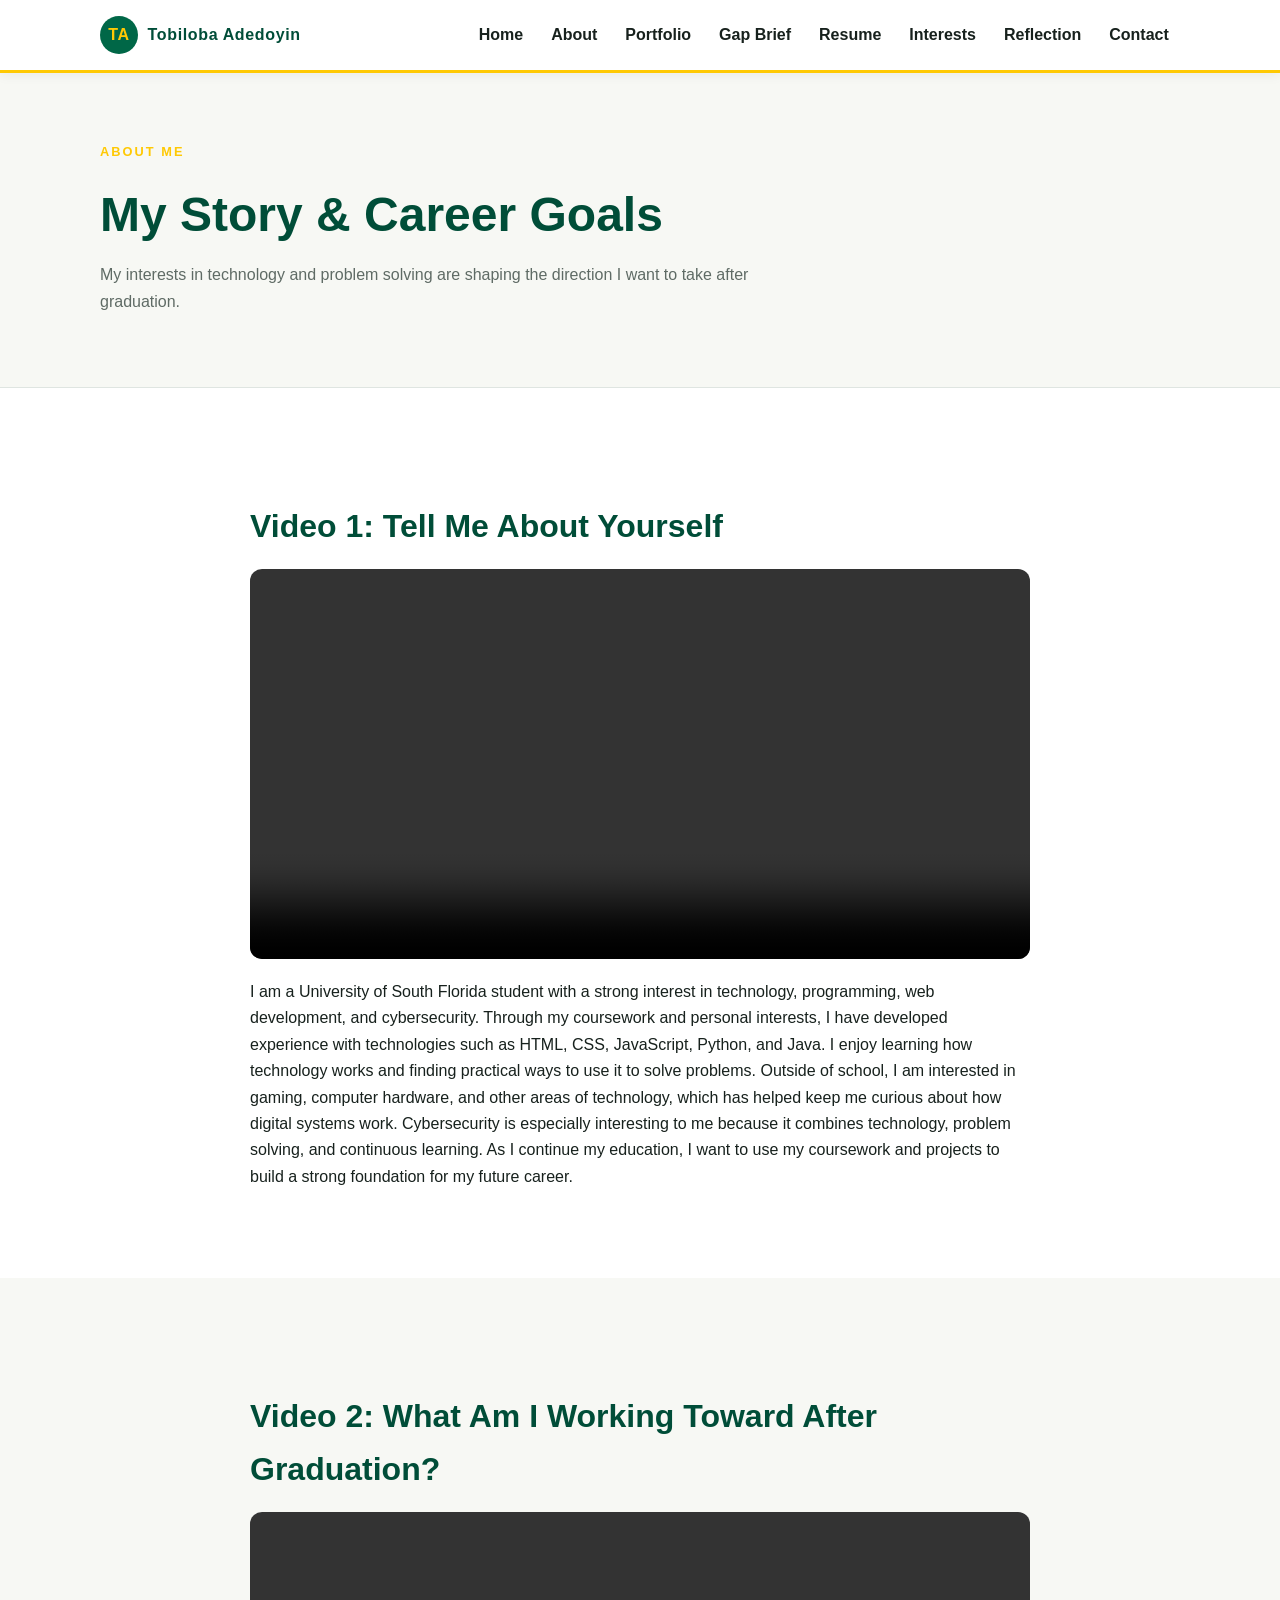
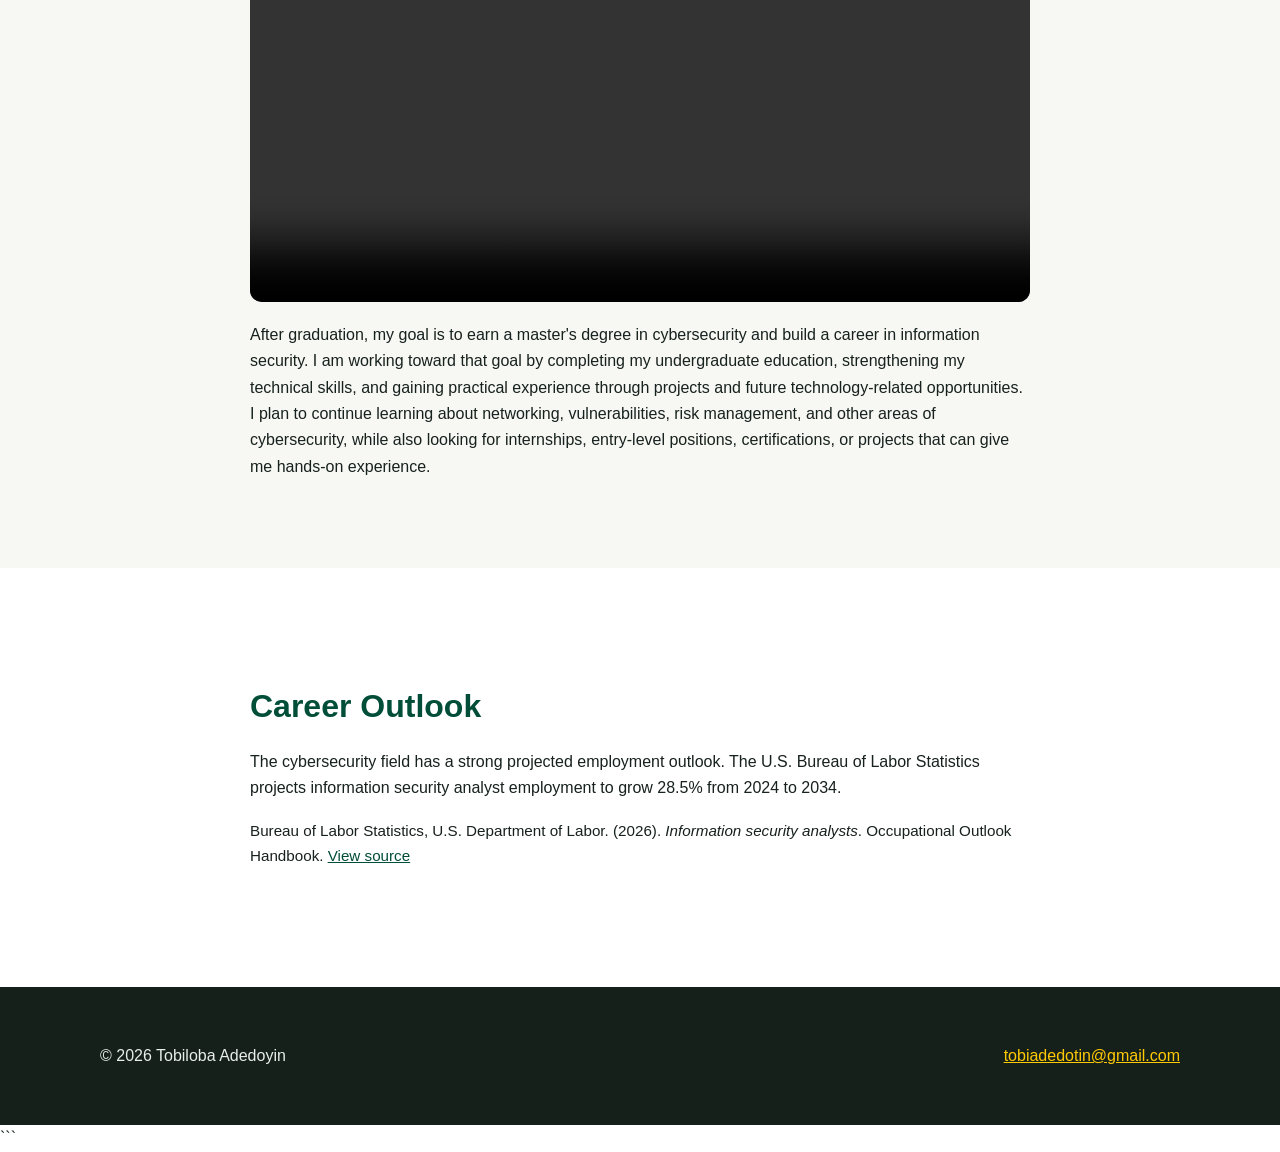
==== commit 3def9dae: "added Gap Brief Added ga brief page and menu button" ====
--- a/about.html
+++ b/about.html
@@ -24,16 +24,16 @@
       Menu
     </button>
 
-    <nav id="site-nav" class="site-nav" aria-label="Main navigation">
-      <a href="index.html">Home</a>
-      <a href="about.html" aria-current="page">About</a>
-      <a href="portfolio.html">Portfolio</a>
-      <a href="resume.html">Resume</a>
-      <a href="interests.html">Interests</a>
-      <a href="reflection.html">Reflection</a>
-      <a href="contact.html">Contact</a>
-      <a href="gap-brief.html">Gap Brief</a>
-    </nav>
+<nav id="site-nav" class="site-nav" aria-label="Main navigation">
+  <a href="index.html">Home</a>
+  <a href="about.html">About</a>
+  <a href="portfolio.html">Portfolio</a>
+  <a href="gap-brief.html">Gap Brief</a>
+  <a href="resume.html">Resume</a>
+  <a href="interests.html">Interests</a>
+  <a href="reflection.html">Reflection</a>
+  <a href="contact.html">Contact</a>
+</nav>
 
   </div>
 </header>
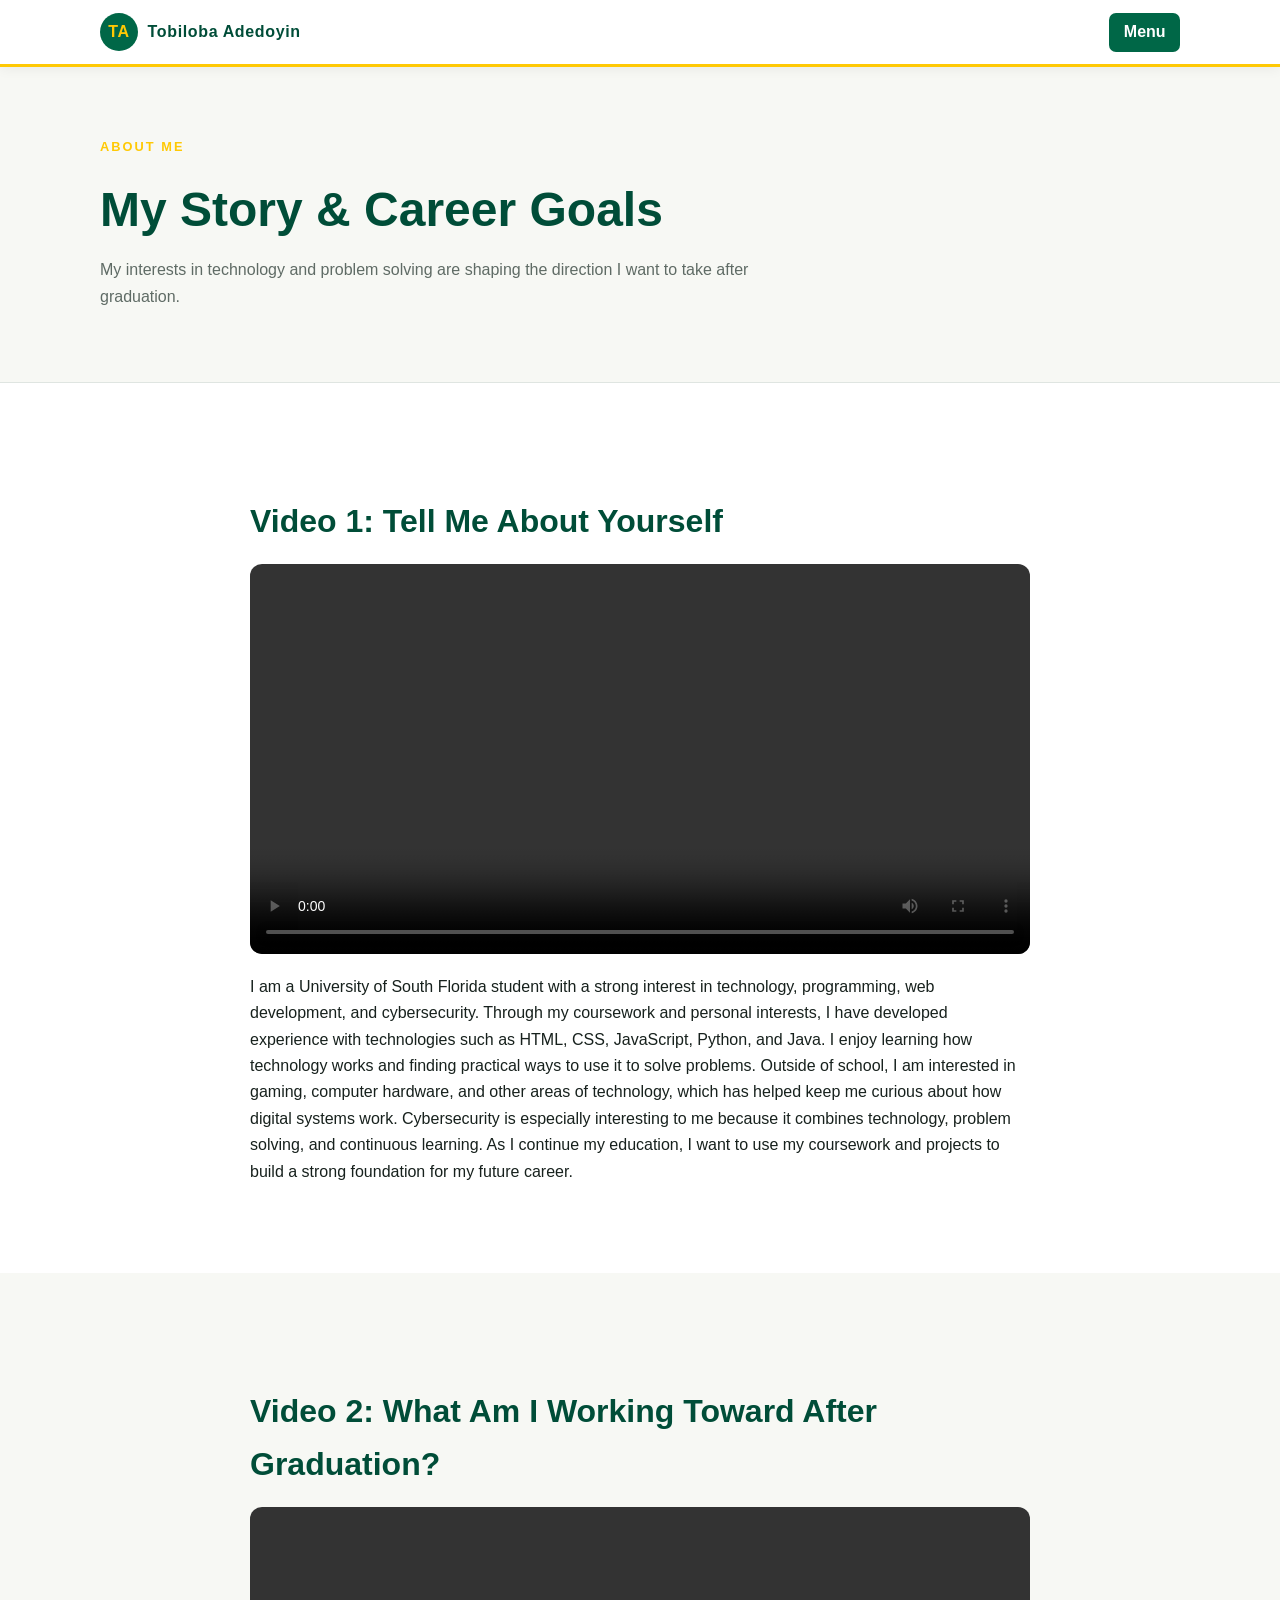
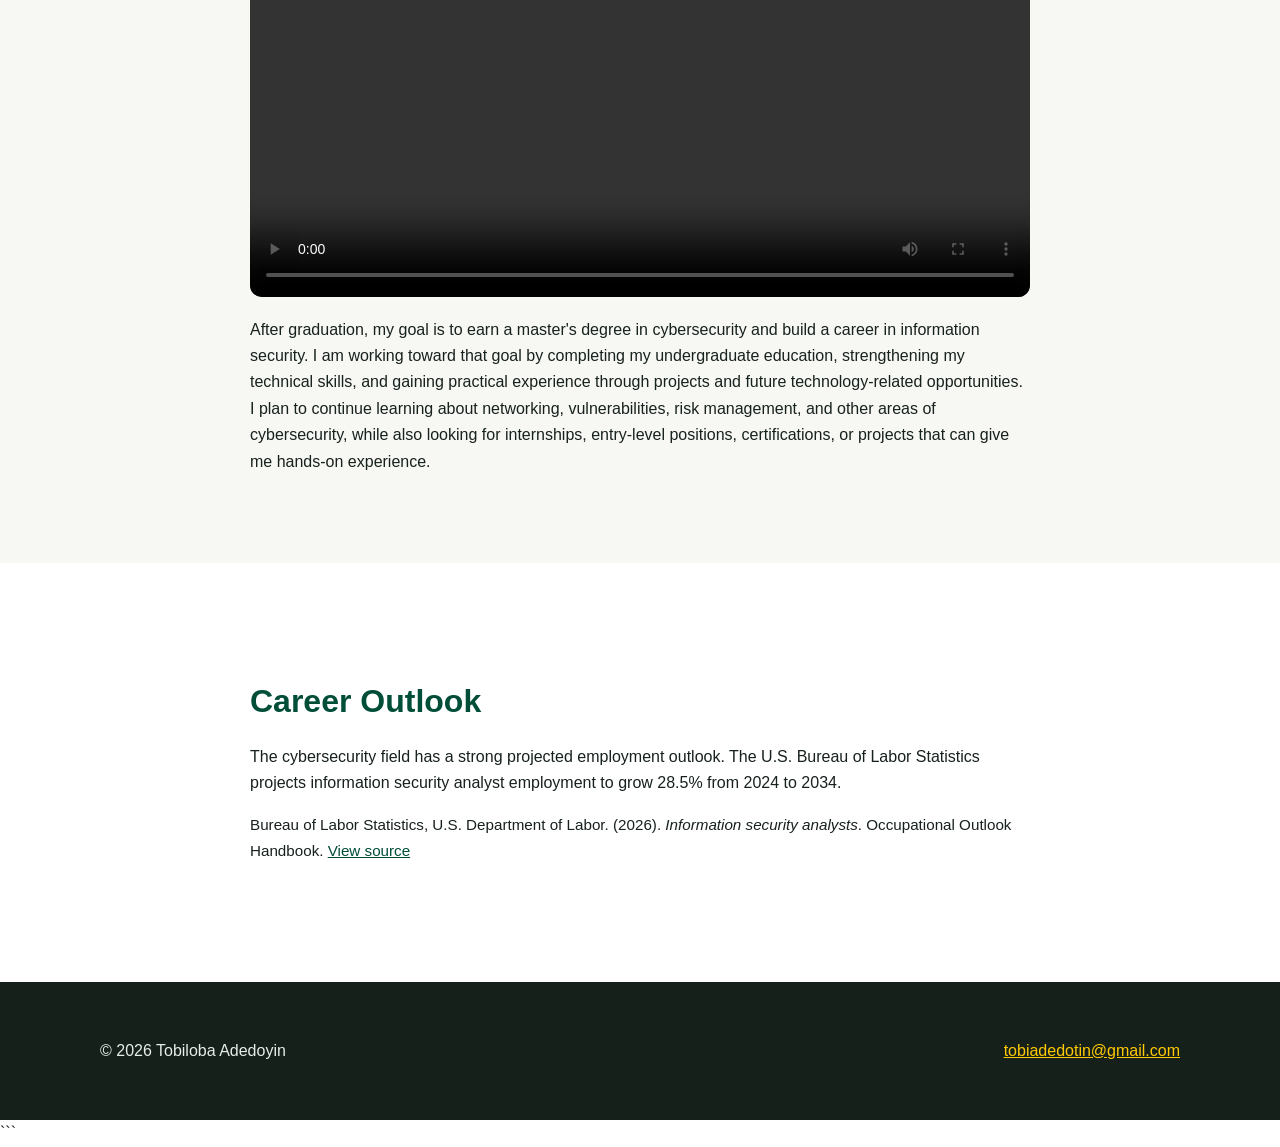
==== commit 3f4da407: "Menu Adde modules 4 and future modules, will also adding a menu button" ====
--- a/about.html
+++ b/about.html
@@ -24,16 +24,7 @@
       Menu
     </button>
 
-<nav id="site-nav" class="site-nav" aria-label="Main navigation">
-  <a href="index.html">Home</a>
-  <a href="about.html">About</a>
-  <a href="portfolio.html">Portfolio</a>
-  <a href="gap-brief.html">Gap Brief</a>
-  <a href="resume.html">Resume</a>
-  <a href="interests.html">Interests</a>
-  <a href="reflection.html">Reflection</a>
-  <a href="contact.html">Contact</a>
-</nav>
+<nav id="site-nav" class="site-nav" aria-label="Main navigation"></nav>
 
   </div>
 </header>
@@ -142,19 +133,7 @@
   </div>
 </footer>
 
-<script>
-const toggle = document.querySelector('.nav-toggle');
-const nav = document.querySelector('.site-nav');
-
-if (toggle) {
-  toggle.addEventListener('click', () => {
-    const open = toggle.getAttribute('aria-expanded') === 'true';
-
-    toggle.setAttribute('aria-expanded', String(!open));
-    nav.classList.toggle('open');
-  });
-}
-</script>
+<script src="nav.js" defer></script>
 
 </body>
 </html>
--- a/styles.css
+++ b/styles.css
@@ -18,12 +18,14 @@
 .skip-link{position:absolute;left:-9999px;top:auto}
 .skip-link:focus{left:1rem;top:1rem;background:var(--white);padding:.75rem 1rem;z-index:9999}
 .site-header{position:sticky;top:0;z-index:1000;background:rgba(255,255,255,.97);border-bottom:3px solid var(--gold);box-shadow:0 2px 12px rgba(0,0,0,.06)}
-.nav-wrap{max-width:var(--max);margin:auto;padding:.8rem 1.25rem;display:flex;align-items:center;justify-content:space-between;gap:1rem}
+.nav-wrap{max-width:var(--max);margin:auto;padding:.8rem 1.25rem;display:flex;align-items:center;justify-content:space-between;gap:1rem;position:relative}
 .brand{text-decoration:none;color:var(--green-dark);font-weight:800;letter-spacing:.04em;display:flex;align-items:center;gap:.6rem}
 .brand-mark{display:grid;place-items:center;width:38px;height:38px;border-radius:50%;background:var(--green);color:var(--gold);font-weight:900}
-.nav-toggle{display:none;background:var(--green);color:var(--white);border:0;border-radius:7px;padding:.55rem .75rem;font-weight:700}
-.site-nav{display:flex;gap:.35rem;flex-wrap:wrap;justify-content:flex-end}
-.site-nav a{text-decoration:none;color:var(--ink);font-weight:700;padding:.55rem .7rem;border-radius:6px}
+.nav-toggle{display:inline-flex;align-items:center;gap:.45rem;background:var(--green);color:var(--white);border:0;border-radius:7px;padding:.65rem .9rem;font-weight:700;font-size:1rem;cursor:pointer}
+.nav-toggle:hover{background:var(--green-dark)}
+.site-nav{display:none;position:absolute;top:calc(100% + .25rem);right:1.25rem;z-index:1100;min-width:210px;max-height:70vh;overflow-y:auto;flex-direction:column;gap:.2rem;padding:.55rem;background:var(--white);border:1px solid var(--border);border-radius:10px;box-shadow:0 8px 24px rgba(0,0,0,.16)}
+.site-nav.open{display:flex}
+.site-nav a{text-decoration:none;color:var(--ink);font-weight:700;padding:.65rem .75rem;border-radius:6px}
 .site-nav a:hover,.site-nav a[aria-current="page"]{background:var(--green);color:var(--white)}
 .container{max-width:var(--max);margin:auto;padding:0 1.25rem}
 .hero{background:linear-gradient(135deg,var(--green-dark),var(--green));color:var(--white);padding:6rem 0}
@@ -59,10 +61,7 @@
 .contact-box{border-left:5px solid var(--gold);background:var(--cream);padding:1.5rem;border-radius:8px}
 small.note{display:block;color:var(--muted);margin-top:.75rem}
 @media(max-width:850px){
-  .nav-toggle{display:block}
-  .site-nav{display:none;width:100%;padding-top:.5rem}
-  .site-nav.open{display:flex;flex-direction:column}
-  .nav-wrap{flex-wrap:wrap}
+  .nav-wrap{flex-wrap:nowrap}
   .hero-grid,.resume-grid{grid-template-columns:1fr}
   .grid{grid-template-columns:1fr}
   .hero{padding:4rem 0}
@@ -77,3 +76,20 @@
 .video-card { margin: 1rem 0 1.25rem; }
 .video-card video { display:block; width:100%; max-width:900px; height:auto; border-radius:12px; }
 .citation { font-size:0.95rem; }
+
+
+/* Coursework modules */
+.module-grid{display:grid;grid-template-columns:repeat(2,minmax(0,1fr));gap:1.25rem}
+.module-card{border:1px solid var(--border);border-radius:12px;padding:1.5rem;background:var(--white);box-shadow:0 5px 18px rgba(0,0,0,.04)}
+.module-card h2,.module-card h3{color:var(--green-dark);margin-top:.25rem}
+.module-status{display:inline-block;background:#e8f0eb;color:var(--green-dark);font-size:.78rem;font-weight:800;padding:.2rem .55rem;border-radius:999px}
+.table-scroll{overflow-x:auto;margin:1rem 0 2rem;border:1px solid var(--border);border-radius:8px}
+.data-table{width:100%;border-collapse:collapse;min-width:650px;background:var(--white)}
+.data-table th,.data-table td{padding:.8rem;text-align:left;vertical-align:top;border-bottom:1px solid var(--border)}
+.data-table th{background:#e8f0eb;color:var(--green-dark)}
+.data-table tr:last-child td{border-bottom:0}
+.module-content h2{color:var(--green-dark);margin-top:2.5rem}
+.module-content h3{margin-top:1.5rem}
+.module-actions{display:flex;gap:.75rem;flex-wrap:wrap;margin-top:1.5rem}
+.module-actions a{display:inline-block;padding:.65rem .9rem;border:1px solid var(--green);border-radius:7px;text-decoration:none;font-weight:700}
+@media(max-width:700px){.module-grid{grid-template-columns:1fr}.page-hero h1{font-size:2.35rem}}
